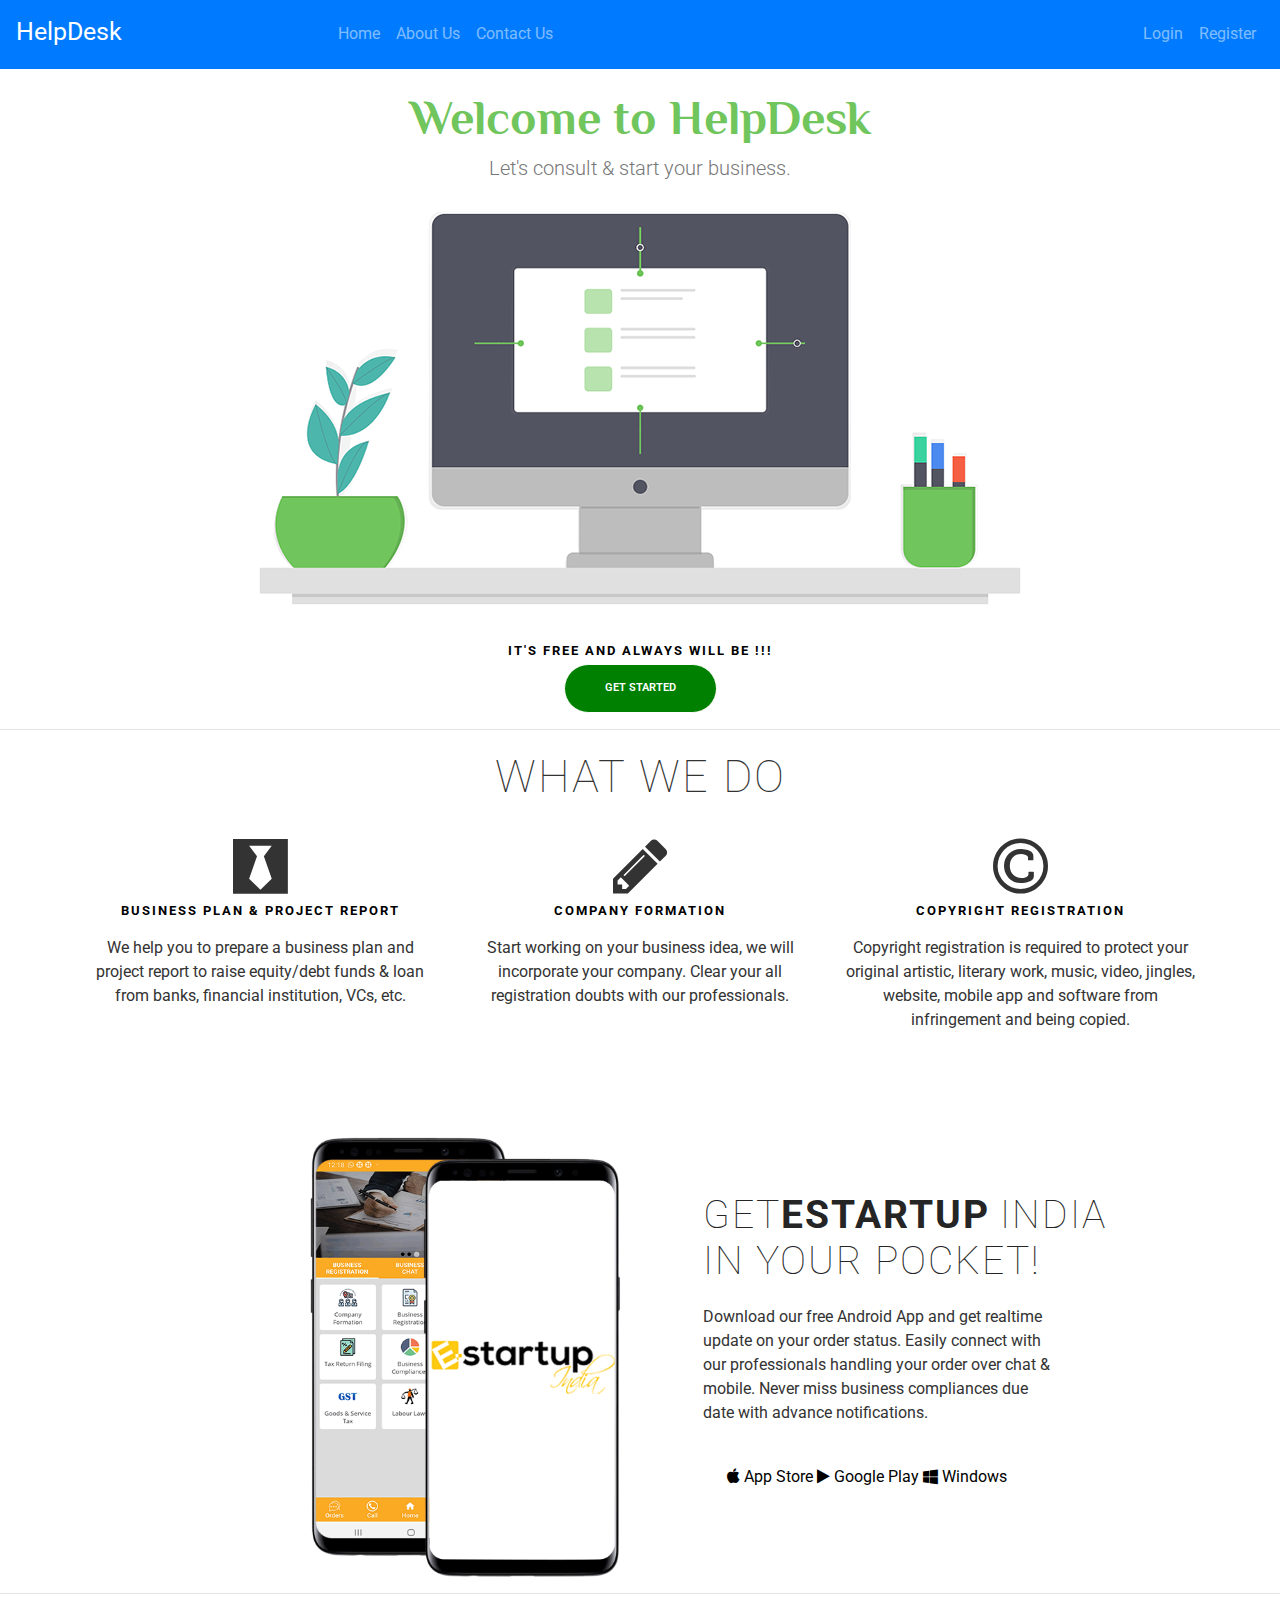
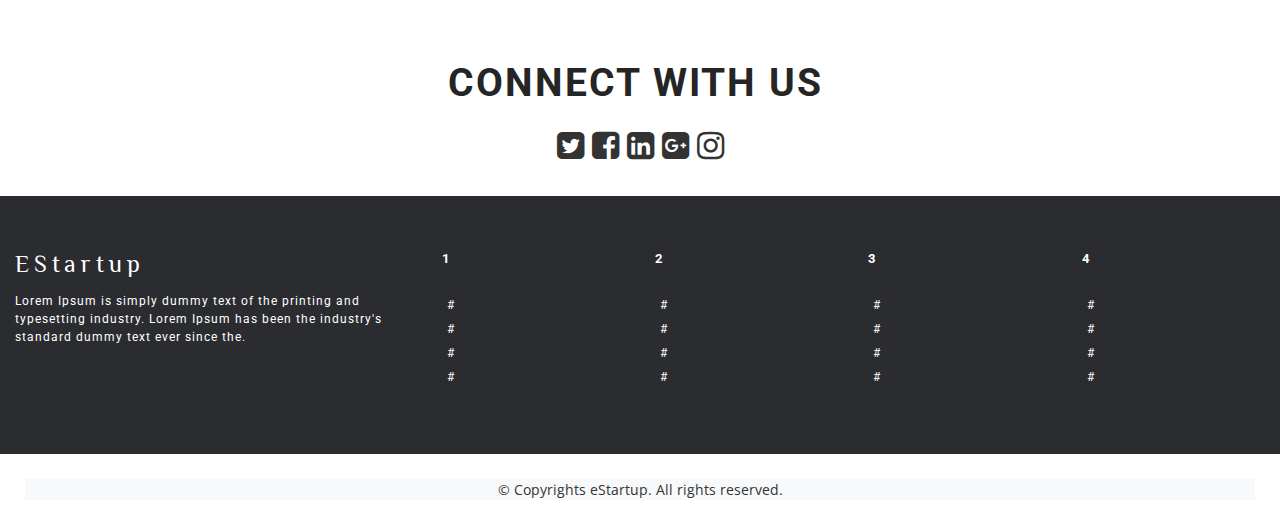
==== index.html @ b9c93e5e "Update" ====
<!DOCTYPE html>
<html lang="en">

<head>
    <meta charset="UTF-8">
    <meta name="viewport" content="width=device-width, initial-scale=1.0">
    <title>Home - HelpDesk </title>
    <link rel="stylesheet" href="https://cdn.jsdelivr.net/npm/bootstrap@4.5.3/dist/css/bootstrap.min.css" crossorigin="anonymous">
    <!-- jQuery and JS bundle w/ Popper.js -->
    <script src="https://code.jquery.com/jquery-3.5.1.min.js"
        crossorigin="anonymous"></script>
    <script src="https://cdn.jsdelivr.net/npm/bootstrap@4.5.3/dist/js/bootstrap.bundle.min.js"></script>       
  <link rel="stylesheet" href="assets/bootstrap/bootstrap.min.css">
    <link rel="stylesheet" href="assets/bootstrap/bootstrap.css">
    <link rel="stylesheet" href="assets/css/style.css">
    <link href="assets/font-awesome/css/font-awesome.min.css" rel="stylesheet">
    <link
        href="https://fonts.googleapis.com/css?family=Open+Sans:300,300i,400,400i,700,700i|Roboto:100,300,400,500,700|Philosopher:400,400i,700,700i"
        rel="stylesheet">
    
</head>

<body>
    <header id="header">
        <!-- Load Header content-->
      </header>
    <section id="hero" class="fade-in">
        <div class="hero-container">
            <h1>Welcome to HelpDesk</h1>
            <h2>Let's consult &amp; start your business.</h2>
            <img src="assets/img/hero-img.png" alt="Hero Imgs">
            <h4>It's free and always will be !!!</h4>
            <a href="#" class=" nav-link btns">Get Started</a>

        </div>
        <hr>
    </section>

    <main id="main">
        <section class="padd-section text-center">
            <div class="container">
                <div class="section-title text-center">
                    <h2>WHAT WE DO</h2>
                    <p class="separator"></p>
                </div>
            </div>

            <div class="container">
                <div class="row">

                    <div class="col-md-6 col-lg-4" style="margin-top: 30px;">
                        <div class="card-img-top">
                            <i class=" fa fa-black-tie fa-4x" aria-hidden="true"></i>
                            <h4 class="card-title">Business Plan & Project Report</h4>
                            <p class="card-text">We help you to prepare a business plan and project report to raise
                                equity/debt funds & loan from banks, financial institution, VCs, etc.</p>

                        </div>
                    </div>
                    <div class="col-md-6 col-lg-4" style="margin-top: 30px;">
                        <div class="card-img-top">
                            <i class="fa fa-pencil fa-4x" aria-hidden="true"></i>
                            <h4 class="card-title">Company Formation</h4>
                            <p class="card-text">Start working on your business idea, we will incorporate your company.
                                Clear your all registration doubts with our professionals.</p>

                        </div>
                    </div>
                    <div class="col-md-6 col-lg-4" style="margin-top: 30px;">
                        <div class="card-img-top">
                            <i class="fa fa-copyright fa-4x" aria-hidden="true"></i>
                            <h4 class="card-title">Copyright Registration</h4>
                            <p class="card-text">Copyright registration is required to protect your original artistic,
                                literary work, music, video, jingles, website, mobile app and software from infringement
                                and being copied.</p>

                        </div>
                    </div>
                </div>
            </div>
        </section>
    </main>
    <section id="about-us" class="about-us padd-section" style="margin-top: 70px;">
        <div class="container">
            <div class="row justify-content-center">

                <div class="col-md-4 col-lg-5">
                    <img src="assets/img/mobile.webp" alt="About">
                </div>

                <div class="col-md-8 col-lg-4">
                    <div class="about-content">
                        <h2>GET<span>eStartup</span>INDIA IN YOUR POCKET! </h2>
                        <p>Download our free Android App and get realtime update on your order status.
                            Easily connect with our professionals handling your order over chat & mobile.
                            Never miss business compliances due date with advance notifications.</p>
                        <div class="btns-fa p-4">
                            <a href="# "><i class="fa fa-apple fa-1x "></i> App Store</a>
                            <a href="#"><i class="fa fa-play fa-1x"></i> Google Play</a>
                            <a href="#"><i class="fa fa-windows fa-1x"></i> windows</a>
                        </div>
                    </div>
                </div>
            </div>
        </div>
        <hr>
    </section>
    <section id="media" style="margin-top: 20px;">
        <div class="container">
            <div class="row justify-content-center">
                <div class="about-content">
                    <h2><span>CONNECT WITH US</span></h2>
                    <div class="row justify-content-center">
                        <i class="fa fa-twitter-square fa-2x p-1" aria-hidden="true"></i>
                        <i class="fa fa-facebook-square  fa-2x p-1" aria-hidden="true"></i>
                        <i class="fa fa-linkedin-square  fa-2x p-1" aria-hidden="true"></i>
                        <i class="fa fa-google-plus-square  fa-2x p-1" aria-hidden="true"></i>
                        <i class="fa fa-instagram  fa-2x p-1" aria-hidden="true"></i>
                    </div>
                </div>
            </div>
        </div>
    </section>
    <footer class="footer" style="margin-top: 30px;">
        <div class="container-fluid ">
            <div class="row">

                <div class="col-md-12 col-lg-4">
                    <div class="footer-logo">

                        <a class="navbar-brand" href="#">eStartup</a>
                        <p>Lorem Ipsum is simply dummy text of the printing and typesetting industry. Lorem Ipsum has
                            been the industry's standard dummy text ever since the.</p>
                    </div>
                </div>

                <div class="col-sm-6 col-md-3 col-lg-2">
                    <div class="list-menu">

                        <h4>1</h4>

                        <ul class="list-unstyled">
                            <li><a href="#">#</a></li>
                            <li><a href="#">#</a></li>
                            <li><a href="#">#</a></li>
                            <li><a href="#">#</a></li>
                        </ul>

                    </div>
                </div>

                <div class="col-sm-6 col-md-3 col-lg-2">
                    <div class="list-menu">

                        <h4>2</h4>

                        <ul class="list-unstyled">
                            <li><a href="#">#</a></li>
                            <li><a href="#">#</a></li>
                            <li><a href="#">#</a></li>
                            <li><a href="#">#</a></li>
                        </ul>

                    </div>
                </div>

                <div class="col-sm-6 col-md-3 col-lg-2">
                    <div class="list-menu">

                        <h4>3</h4>

                        <ul class="list-unstyled">
                            <li><a href="#">#</a></li>
                            <li><a href="#">#</a></li>
                            <li><a href="#">#</a></li>
                            <li><a href="#">#</a></li>
                        </ul>

                    </div>
                </div>

                <div class="col-sm-6 col-md-3 col-lg-2">
                    <div class="list-menu">

                        <h4>4</h4>

                        <ul class="list-unstyled">
                            <li><a href="#">#</a></li>
                            <li><a href="#">#</a></li>
                            <li><a href="#">#</a></li>
                            <li><a href="#">#</a></li>
                        </ul>

                    </div>
                </div>

            </div>
        </div>

        <div class="copyrights">
            <div class="container-fluid bg-light">
                <p>&copy; Copyrights eStartup. All rights reserved.</p>

            </div>
        </div>

    </footer>
     <script src="https://apis.google.com/js/platform.js" async defer></script>
    <script>
        $("#header").load("components/_header.html");
      </script>
    <script>
      
        function login(){
            event.preventDefault();
            // Step 1: Get Form Values
            let email = document.querySelector("#mail").value;
            let password = document.querySelector("#pass").value;
            //Step 2: Store all form values in a single object, so that it will easy to send 
            let obj = { "email" : email , "password": password };
            console.log(obj);
            var loginserviceobj= new LoginService();
             loginserviceobj.login(email,password);
            var user = loginserviceobj.login(email,password);
            if(user)
            {
                window.location.href="create_account.html";
            }
            else
            {
                document.querySelector("#message").innerHTML = "invalid";
            }
        }
    </script>
 
</body>

</html>
---- assets/css/style.css ----
body {
    background-color: #fff;
    color: #333;
  }
  .navbar-brand
{
    font-size: 25px;
    margin-bottom: 5px;
}
.navbar-brand:hover
{
    color: black !important;
}
.nav-link:hover{
    border: 1px solid #fff;
    border-radius: 10px;
    color: black !important;
    background-color: green;
    font-size: 11px;
    font-weight: 600;
    padding: 15px 40px;
    text-transform: uppercase;
    transition: all 0.5s ease-in-out 0s;
}
.dropdown-item:hover{
    border: 1px solid #fff;
    background-color:#007bff;
    border-radius: 10px;
    color: black !important;
    font-size: 11px;
    font-weight: 600;
    padding: 15px 40px;
    text-transform: uppercase;
    transition: all 0.5s ease-in-out 0s;
}
.responsive {
    width: 100%;
    height: auto;
  }
  .card{
    border-radius: 4px;
    background: #fff;
    box-shadow: 0 6px 10px rgba(0,0,0,.08), 0 0 6px rgba(0,0,0,.05);
      transition: .3s transform cubic-bezier(.155,1.105,.295,1.12),.3s box-shadow,.3s -webkit-transform cubic-bezier(.155,1.105,.295,1.12);
  padding: 14px 80px 18px 36px;
  cursor: pointer;
}

.card:hover{
     transform: scale(1.05);
  box-shadow: 0 10px 20px rgba(0,0,0,.12), 0 4px 8px rgba(0,0,0,.06);
}
  a{
    text-decoration: none;
    color: black;
    text-transform: capitalize;
    
  }
  a:hover{
    text-decoration: none;
    color: green;
  }

  h1, h2, h3, h4, h5, h6 {
    margin: 0;
  }
  
 
  h1{
      color:green;
  }
  h4 {
    color: #000;
    font-size: 13px;
    font-weight: 700;
    letter-spacing: 2px;
    text-transform: uppercase;
    line-height: 2;
  }
  
  h5 {
    color: #626262;
    font-size: 14px;
    font-weight: 500;
  }
  .text{
    color: Black;
    font-size: 25pt;
    text-shadow: 2px 2px 4px #2c2c2c;
  }
  .btn {
    border: 1px solid #fff;
    border-radius: 50px;
    color: #fff;
    font-size: 11px;
    font-weight: 600;
    padding: 15px 40px;
    text-transform: uppercase;
    transition: all 0.5s ease-in-out 0s;
  }
  .btns
    {    
        background-color: green;
        border: 1px solid #fff;
        border-radius: 50px;
        color: #fff;
        font-size: 11px;
        font-weight: 600;
        padding: 15px 40px;
        text-transform: uppercase;
        transition: all 0.5s ease-in-out 0s;
      }
      #hero .btns-fa a {
        color: #555;
        font-size: 11px;
        font-weight: 600;
        text-transform: uppercase;
        margin: 4px 20px;
        text-decoration: none;
        transition: 0.3s;
      }
      
      @media (max-width: 575px) {
        #hero .btns-fa a {
          margin: 4px 8px;
        }
      }
      
      #hero .btns-fa a:hover {
        color: #71c55d;
      }
  
  @media (max-width:570){
      .navbar-toggler {
       bottom: 10px;
      }
  }

  @media (max-width: 768px) {
    .back-to-top {
      bottom: 15px;
    }
  }
  .back-to-top:focus {
    background: #71c55d;
    color: #fff;
    outline: none;
  }
  
  .back-to-top:hover {
    background: #55b03f;
    color: #fff;
  }
  
  
  
  @media (min-width: 1025px) {
    #hero {
      background-attachment: fixed;
    }
  }
  #hero .hero-container {
   margin-top: 90px;
    bottom: 0;
    top: 0;
    left: 0;
    right: 0;
    display: flex;
    justify-content: center;
    align-items: center;
    flex-direction: column;
    text-align: center;
  }
  #hero h1 {
    margin: 0 0 10px 0;
    font-size: 48px;
    font-weight: 700;
    line-height: 56px;
    font-family: "Philosopher", sans-serif;
    color: #71c55d;
  }
  @media (max-width: 1085px) {
    #hero h1 {
      margin-top: 40px;
      font-size: 48px;
      line-height: 56px;
    }
  }
  
  @media (max-width: 768px) {
    #hero h1 {
      margin-top: 40px;
      font-size: 28px;
      line-height: 36px;
    }
  }
  
  #hero h2 {
    color: #777;
    margin-bottom: 30px;
    font-size: 20px;
    font-family: "Roboto", sans-serif;
    font-weight: 300;
  }
  
  @media (max-width: 768px) {
    #hero h2 {
      font-size: 18px;
      line-height: 24px;
      margin-bottom: 30px;
    }
  }
  
  #hero img {
    max-width: 95%;
    margin-bottom: 30px;
  }

.fade-in{ 
    animation: fadeInAnimation ease 4s;
    animation-iteration-count: 1; 
    animation-fill-mode: forwards; 
} 
  
@keyframes fadeInAnimation { 
    0% { 
        opacity: 0; 
    } 
    100% { 
        opacity: 1; 
     } 
} 

.padd-section {
    padding-bottom: 30px;
}
  
  @media (max-width: 992px) {
    .padd-section {
      padding-top: 40px;
      padding-bottom: 40px;
    }
  }

.section-title {
    margin-top: 0px;
    
  }
  
  @media (max-width: 992px) {
    .section-title {
      margin-bottom: 40px;
    }
  }
  
  .section-title h2 {
    font-family: "Roboto", sans-serif;
    font-size: 45px;
    font-weight: 100;
    letter-spacing: 2px;
    margin-top: 20px;
    text-transform: capitalize;
  }
  
  .section-title .separator {
    margin: 0;
   
  }

  .separator {
    color: #626262;
    font-family: "Roboto", sans-serif;
    font-size: 15px;
    font-weight: 300;
   
    text-transform: capitalize;
  }
  
  #about-us img {
    max-width: 100%;
  }
  
  #about-us .about-content {
    padding-top: 60px;
  }
  
  #about-us .about-content h2 {
    color: #252525;
    font-family: "roboto";
    font-size: 39px;
    font-weight: 100;
    letter-spacing: 2px;
    margin-bottom: 20px;
    text-transform: capitalize;
  }
  
  #about-us .about-content span {
    font-weight: 700;
    padding-right: 10px;
    text-transform: uppercase;
  }
  
  #media .about-content h2 {
    color: #252525;
    font-family: "roboto";
    font-size: 39px;
    font-weight: 100;
    letter-spacing: 2px;
    margin-bottom: 20px;
    text-transform: capitalize;
  }
  
  #media .about-content span {
    font-weight: 700;
    padding-right: 10px;
    text-transform: uppercase;
  }

  .footer {
    background: #2a2c30;
    padding-top: 50px;
  }
  
  .footer .footer-logo .navbar-brand {
    color: #fff;
    display: inline-block;
    float: none;
    font-family: "Philosopher", sans-serif;
    font-size: 24px;
    font-weight: 500;
    height: 100%;
    letter-spacing: 0.2em;
    padding-left: 0;
    padding-top: 0;
  }
  
  .footer .footer-logo p {
    color: #fff;
    font-size: 12px;
    letter-spacing: 1px;
  }
  
  .footer .list-menu > h4 {
    color: #fff;
    padding-bottom: 20px;
  }
  
  .footer .list-menu ul li a {
    color: #fff;
    font-size: 12px;
    padding-left: 5px;
    text-decoration: none;
    letter-spacing: 0;
  }
  
  .footer .copyrights {
    background: #fff;
    margin-top: 50px;
    text-align: center;
    padding: 25px;
  }
  
  .footer .copyrights p, .footer .copyrights .credits {
    margin: 0;
    padding: 0;
    font-family: "Open Sans", sans-serif;
    font-weight: normal;
    font-size: 14px;
    letter-spacing: 0;
  }
  
  .footer .copyrights p a, .footer .copyrights .credits a {
    letter-spacing: 0;
    color: #71c55d;
  }
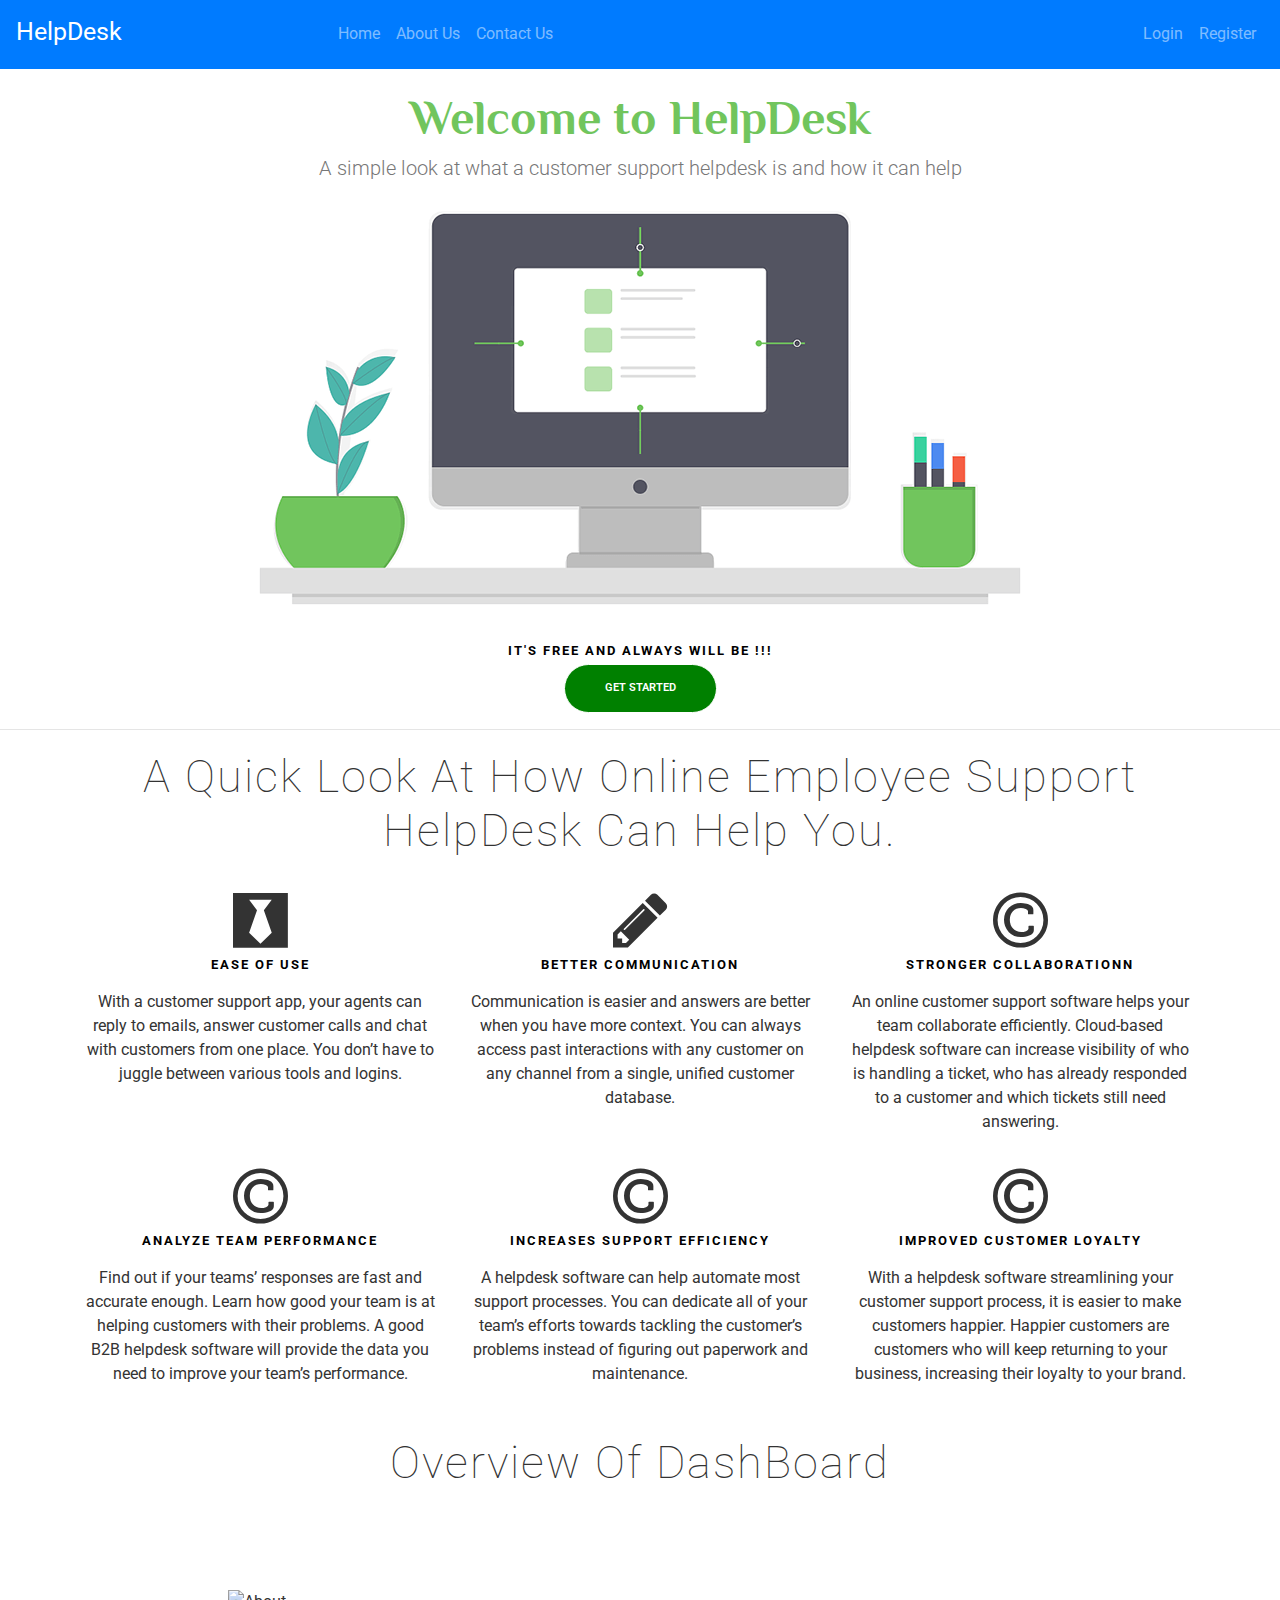
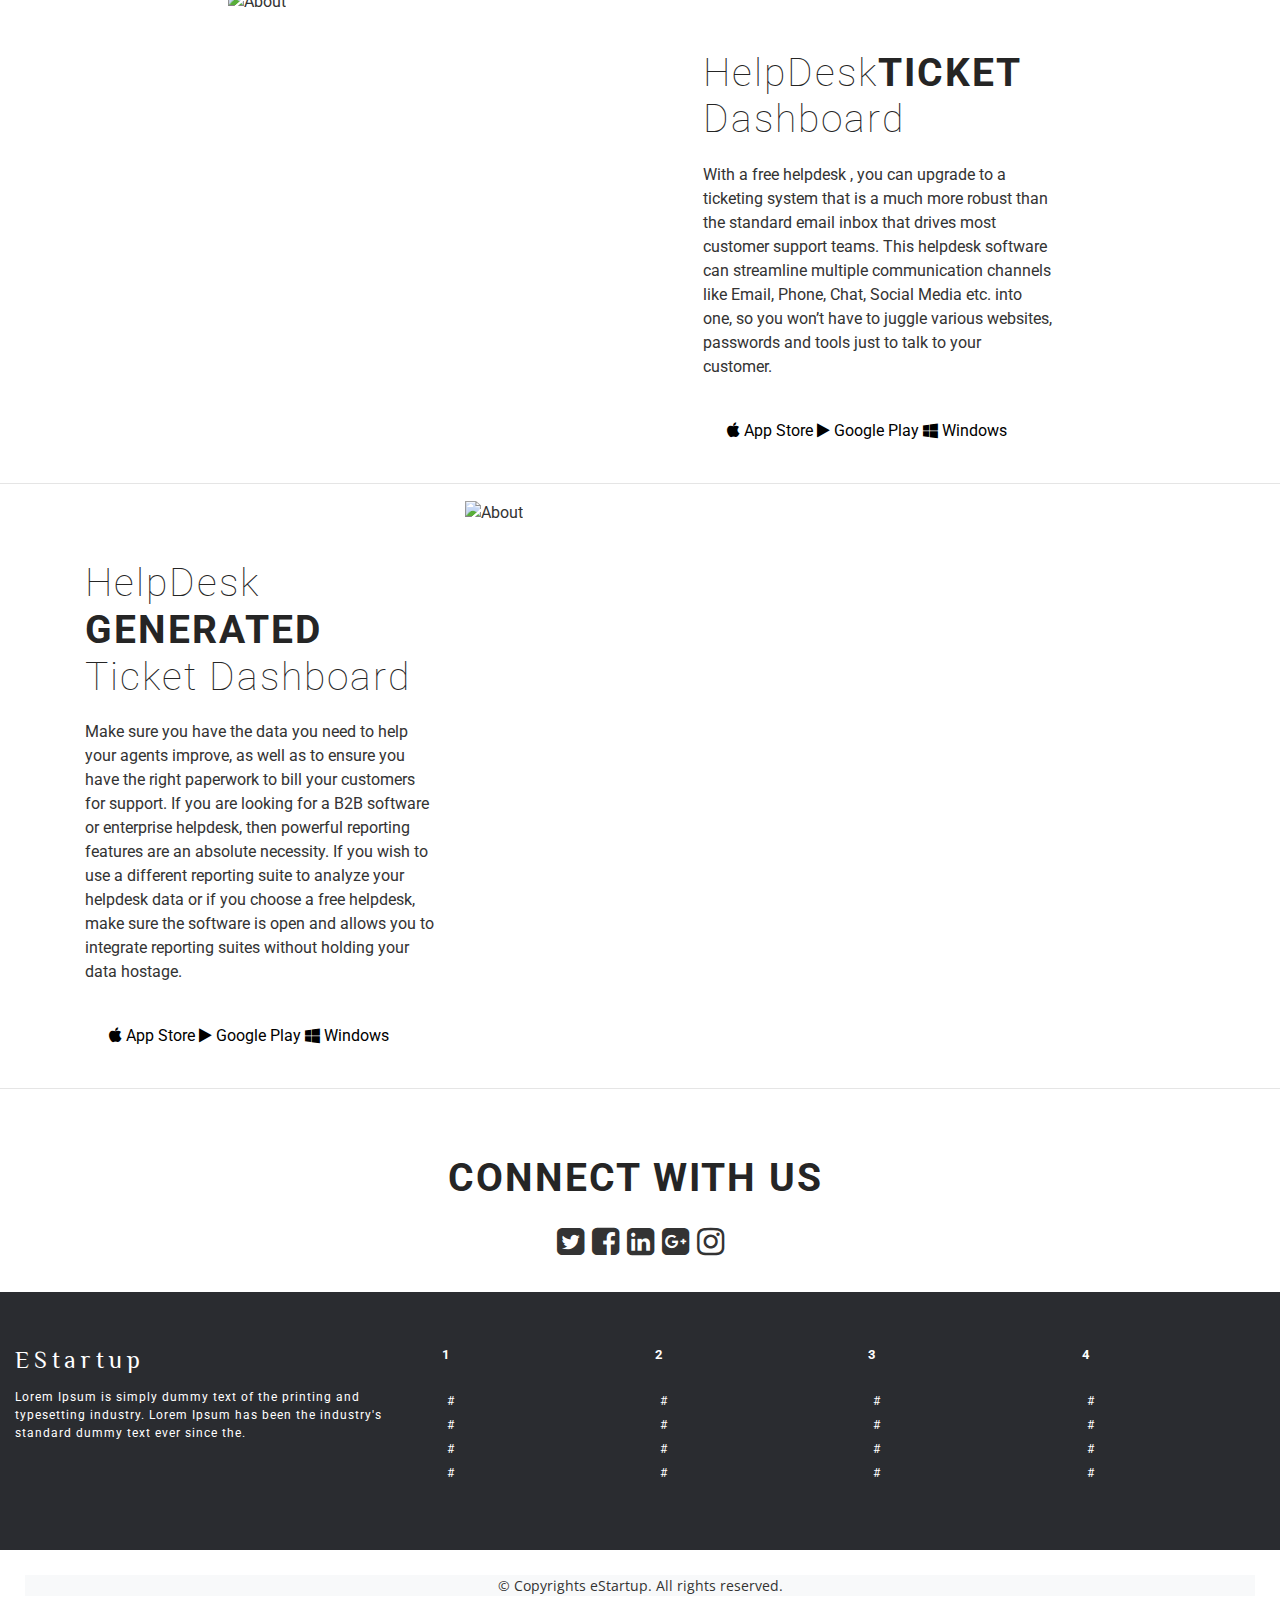
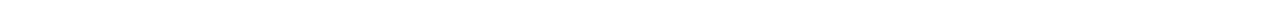
==== commit d3b18a7c: "Update index" ====
--- a/index.html
+++ b/index.html
@@ -27,10 +27,10 @@
     <section id="hero" class="fade-in">
         <div class="hero-container">
             <h1>Welcome to HelpDesk</h1>
-            <h2>Let's consult &amp; start your business.</h2>
+            <h2>A simple look at what a customer support helpdesk is and how it can help</h2>
             <img src="assets/img/hero-img.png" alt="Hero Imgs">
             <h4>It's free and always will be !!!</h4>
-            <a href="#" class=" nav-link btns">Get Started</a>
+            <a href="register.html" class=" nav-link btns">Get Started</a>
 
         </div>
         <hr>
@@ -40,7 +40,7 @@
         <section class="padd-section text-center">
             <div class="container">
                 <div class="section-title text-center">
-                    <h2>WHAT WE DO</h2>
+                    <h2>A quick look at how online employee support HelpDesk can help you.</h2>
                     <p class="separator"></p>
                 </div>
             </div>
@@ -51,28 +51,48 @@
                     <div class="col-md-6 col-lg-4" style="margin-top: 30px;">
                         <div class="card-img-top">
                             <i class=" fa fa-black-tie fa-4x" aria-hidden="true"></i>
-                            <h4 class="card-title">Business Plan & Project Report</h4>
-                            <p class="card-text">We help you to prepare a business plan and project report to raise
-                                equity/debt funds & loan from banks, financial institution, VCs, etc.</p>
+                            <h4 class="card-title">Ease of Use</h4>
+                            <p class="card-text">With a customer support app, your agents can reply to emails, answer customer calls and chat with customers from one place. You don’t have to juggle between various tools and logins.</p>
 
                         </div>
                     </div>
                     <div class="col-md-6 col-lg-4" style="margin-top: 30px;">
                         <div class="card-img-top">
                             <i class="fa fa-pencil fa-4x" aria-hidden="true"></i>
-                            <h4 class="card-title">Company Formation</h4>
-                            <p class="card-text">Start working on your business idea, we will incorporate your company.
-                                Clear your all registration doubts with our professionals.</p>
-
-                        </div>
-                    </div>
-                    <div class="col-md-6 col-lg-4" style="margin-top: 30px;">
-                        <div class="card-img-top">
-                            <i class="fa fa-copyright fa-4x" aria-hidden="true"></i>
-                            <h4 class="card-title">Copyright Registration</h4>
-                            <p class="card-text">Copyright registration is required to protect your original artistic,
-                                literary work, music, video, jingles, website, mobile app and software from infringement
-                                and being copied.</p>
+                            <h4 class="card-title">Better Communication</h4>
+                            <p class="card-text">Communication is easier and answers are better when you have more context. You can always access past interactions with any customer on any channel from a single, unified customer database.</p>
+
+                        </div>
+                    </div>
+                    <div class="col-md-6 col-lg-4" style="margin-top: 30px;">
+                        <div class="card-img-top">
+                            <i class="fa fa-copyright fa-4x" aria-hidden="true"></i>
+                            <h4 class="card-title">Stronger Collaborationn</h4>
+                            <p class="card-text">An online customer support software helps your team collaborate efficiently. Cloud-based helpdesk software can increase visibility of who is handling a ticket, who has already responded to a customer and which tickets still need answering.</p>
+
+                        </div>
+                    </div>
+                    <div class="col-md-6 col-lg-4" style="margin-top: 30px;">
+                        <div class="card-img-top">
+                            <i class="fa fa-copyright fa-4x" aria-hidden="true"></i>
+                            <h4 class="card-title">Analyze Team Performance</h4>
+                            <p class="card-text">Find out if your teams’ responses are fast and accurate enough. Learn how good your team is at helping customers with their problems. A good B2B helpdesk software will provide the data you need to improve your team’s performance.</p>
+
+                        </div>
+                    </div>
+                    <div class="col-md-6 col-lg-4" style="margin-top: 30px;">
+                        <div class="card-img-top">
+                            <i class="fa fa-copyright fa-4x" aria-hidden="true"></i>
+                            <h4 class="card-title">Increases support efficiency</h4>
+                            <p class="card-text">A helpdesk software can help automate most support processes. You can dedicate all of your team’s efforts towards tackling the customer’s problems instead of figuring out paperwork and maintenance.</p>
+
+                        </div>
+                    </div>
+                    <div class="col-md-6 col-lg-4" style="margin-top: 30px;">
+                        <div class="card-img-top">
+                            <i class="fa fa-copyright fa-4x" aria-hidden="true"></i>
+                            <h4 class="card-title">Improved Customer Loyalty</h4>
+                            <p class="card-text">With a helpdesk software streamlining your customer support process, it is easier to make customers happier. Happier customers are customers who will keep returning to your business, increasing their loyalty to your brand.</p>
 
                         </div>
                     </div>
@@ -80,20 +100,28 @@
             </div>
         </section>
     </main>
+    <section class="padd-section text-center">
+        <div class="container">
+            <div class="section-title text-center">
+                <h2>Overview Of DashBoard</h2>
+                <p class="separator"></p>
+            </div>
+        </div>
+    </section>
     <section id="about-us" class="about-us padd-section" style="margin-top: 70px;">
         <div class="container">
             <div class="row justify-content-center">
 
                 <div class="col-md-4 col-lg-5">
-                    <img src="assets/img/mobile.webp" alt="About">
+                    <img src="assets/img/Dashboard.jpg" alt="About">
                 </div>
 
                 <div class="col-md-8 col-lg-4">
                     <div class="about-content">
-                        <h2>GET<span>eStartup</span>INDIA IN YOUR POCKET! </h2>
-                        <p>Download our free Android App and get realtime update on your order status.
-                            Easily connect with our professionals handling your order over chat & mobile.
-                            Never miss business compliances due date with advance notifications.</p>
+                        <h2>HelpDesk<span>Ticket</span> Dashboard </h2>
+                        <p>With a free helpdesk , you can upgrade to a ticketing system that is a much more robust than the standard email inbox that drives most customer support teams. 
+                            This helpdesk software can streamline multiple communication channels like Email, Phone, Chat, Social Media etc. 
+                            into one, so you won’t have to juggle various websites, passwords and tools just to talk to your customer.</p>
                         <div class="btns-fa p-4">
                             <a href="# "><i class="fa fa-apple fa-1x "></i> App Store</a>
                             <a href="#"><i class="fa fa-play fa-1x"></i> Google Play</a>
@@ -101,6 +129,31 @@
                         </div>
                     </div>
                 </div>
+            </div>
+        </div>
+        <hr>
+   
+        <div class="container">
+            <div class="row justify-content-center">
+
+                
+                <div class="col-md-8 col-lg-4">
+                    <div class="about-content">
+                        <h2>HelpDesk<br><span>Generated</span><br>Ticket Dashboard </h2>
+                        <p>Make sure you have the data you need to help your agents improve, as well as to ensure you have the right paperwork to bill your customers for support. 
+                            If you are looking for a B2B software or enterprise helpdesk, then powerful reporting features are an absolute necessity. 
+                            If you wish to use a different reporting suite to analyze your helpdesk data or if you choose a free helpdesk, make sure the software is open and allows you to integrate reporting suites without holding your data hostage.</p>
+                        <div class="btns-fa p-4">
+                            <a href="# "><i class="fa fa-apple fa-1x "></i> App Store</a>
+                            <a href="#"><i class="fa fa-play fa-1x"></i> Google Play</a>
+                            <a href="#"><i class="fa fa-windows fa-1x"></i> windows</a>
+                        </div>
+                    </div>
+                </div>
+                <div class="col-md-4 col-lg-8">
+                    <img src="assets/img/Dashboard1.jpg" alt="About">
+                </div>
+
             </div>
         </div>
         <hr>
@@ -205,7 +258,6 @@
         </div>
 
     </footer>
-     <script src="https://apis.google.com/js/platform.js" async defer></script>
     <script>
         $("#header").load("components/_header.html");
       </script>
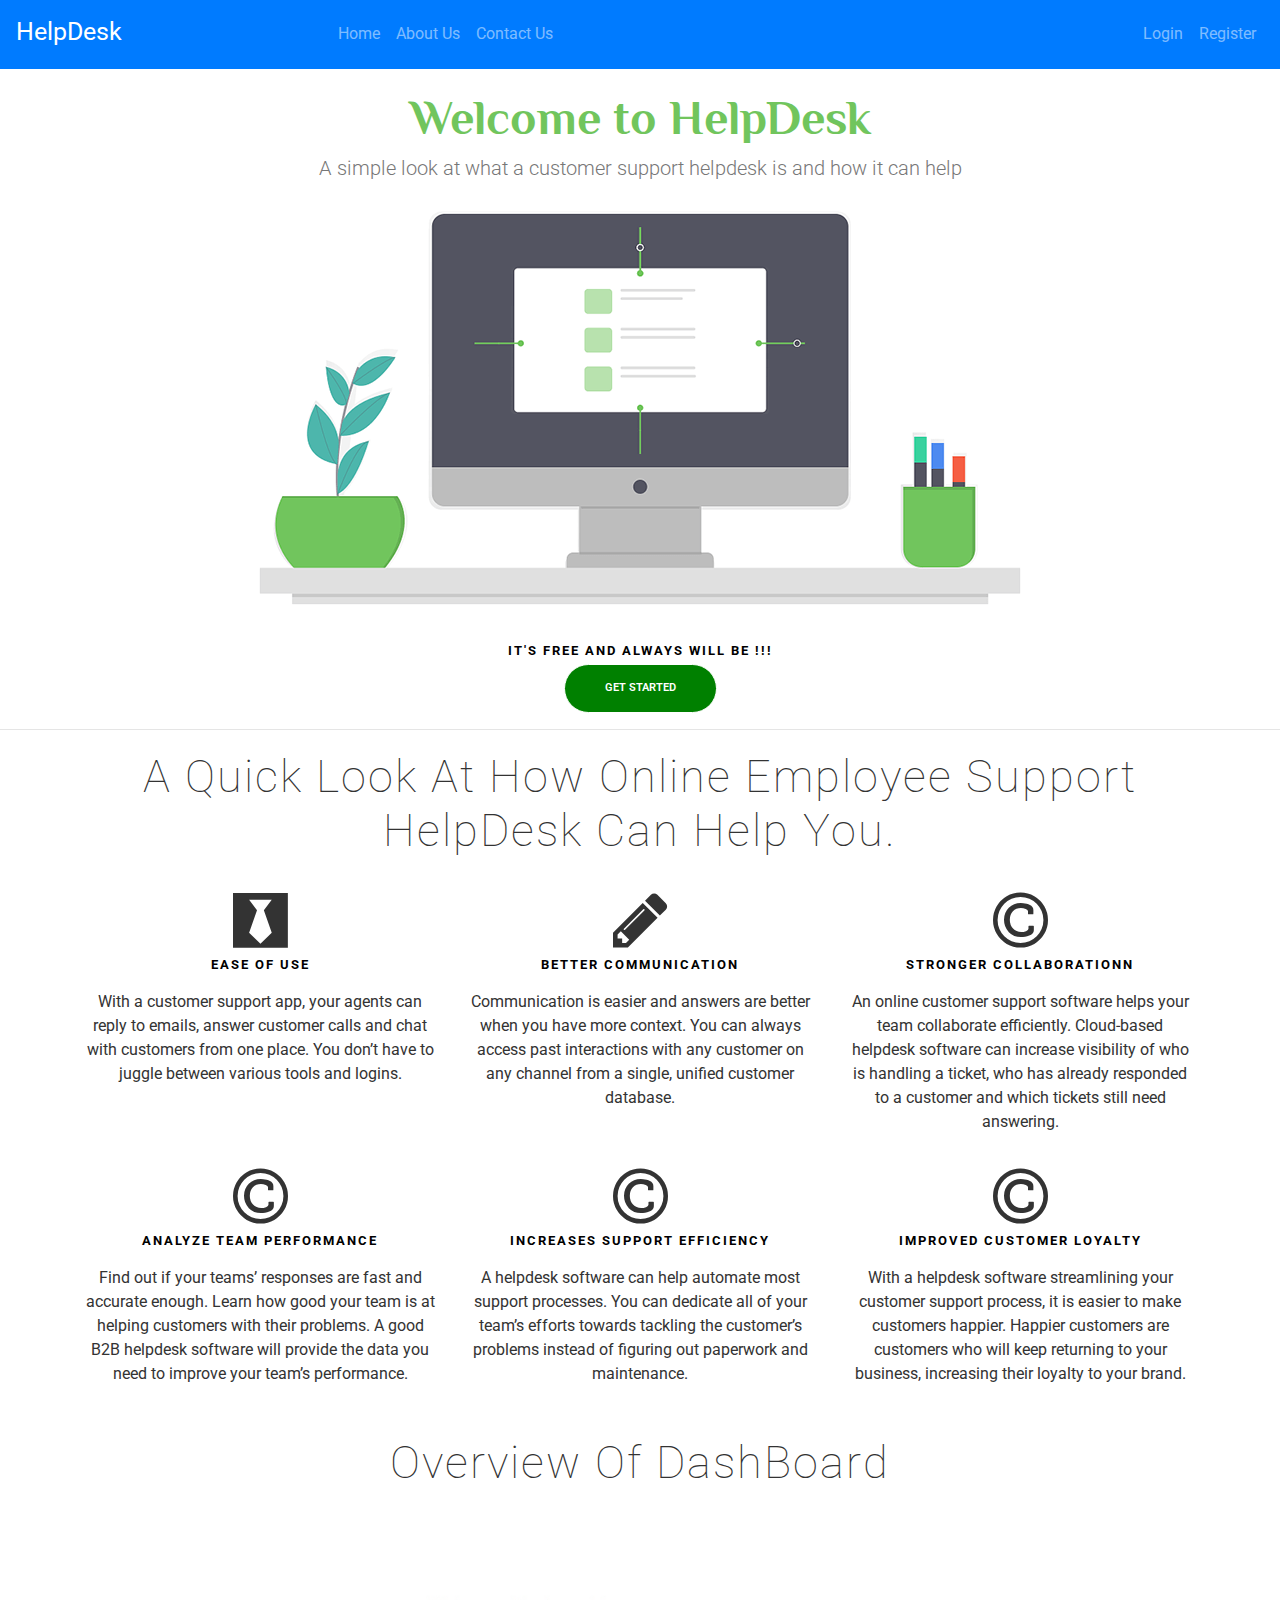
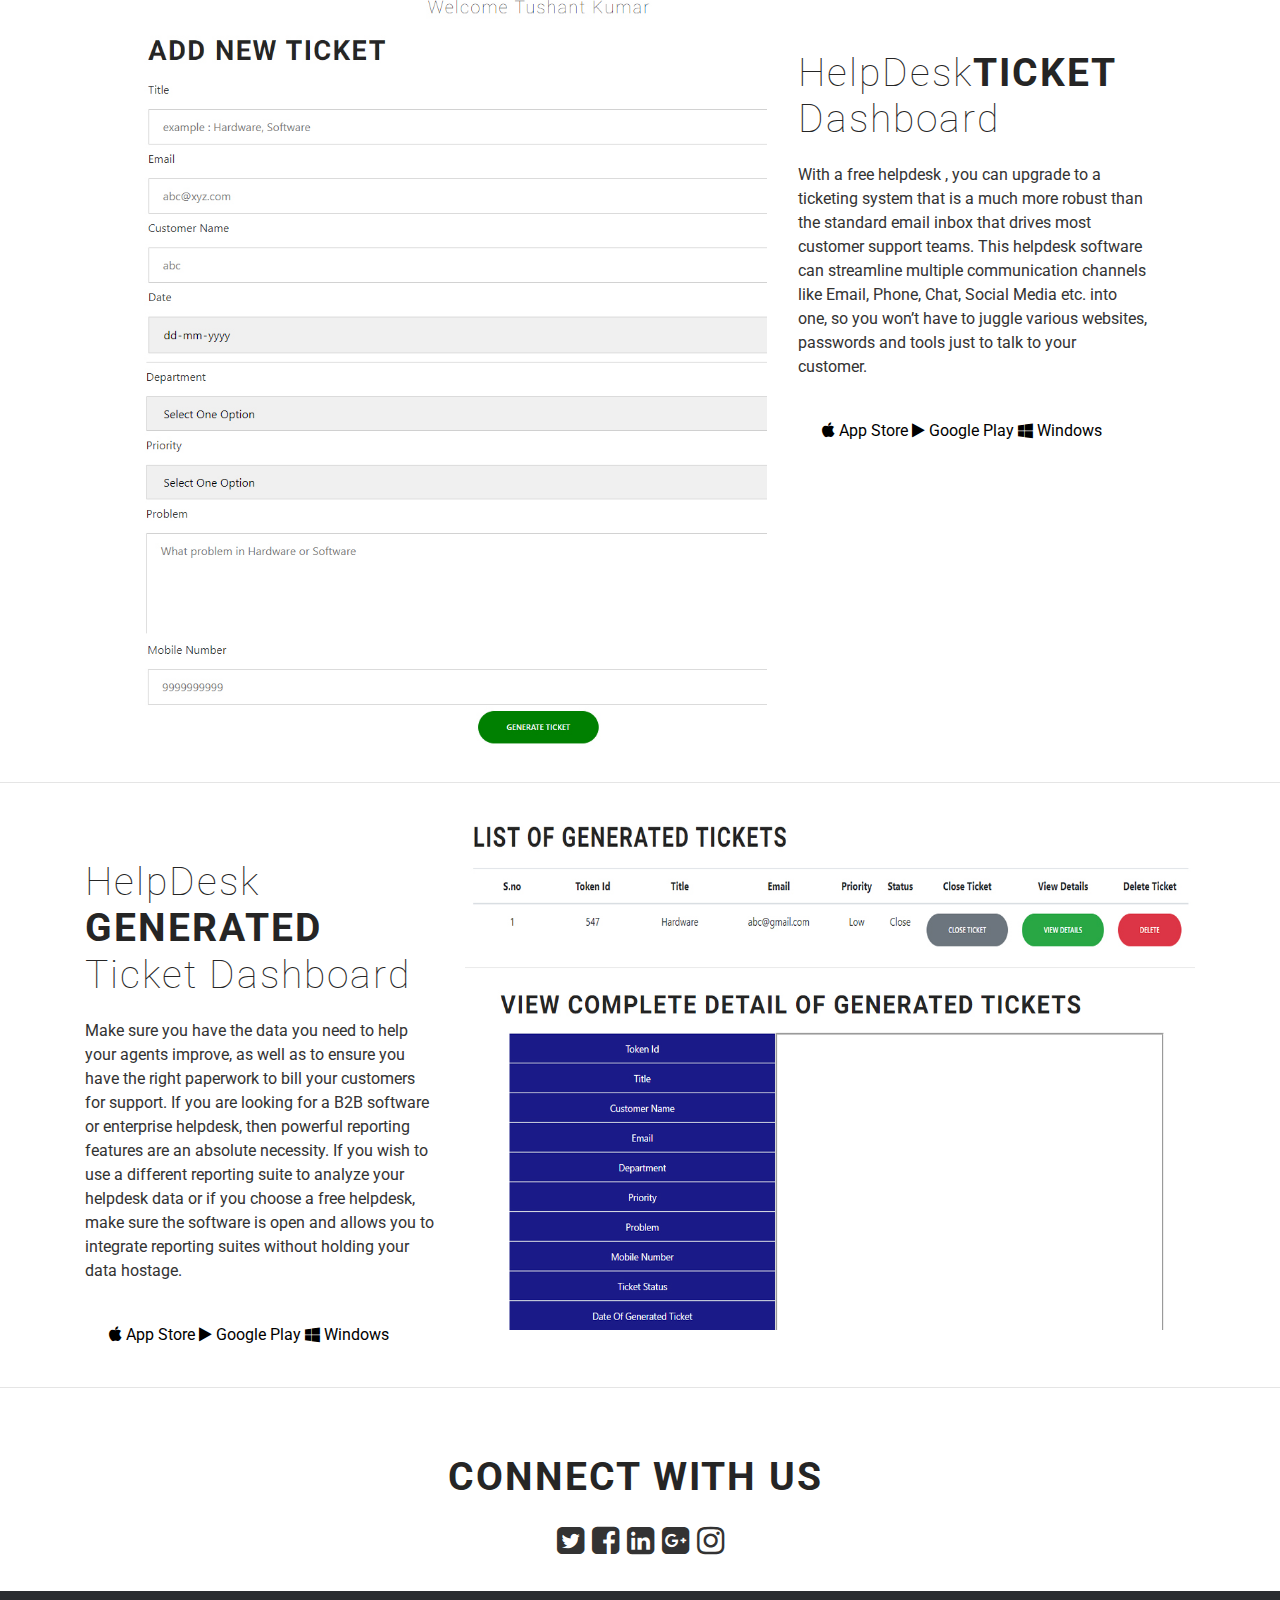
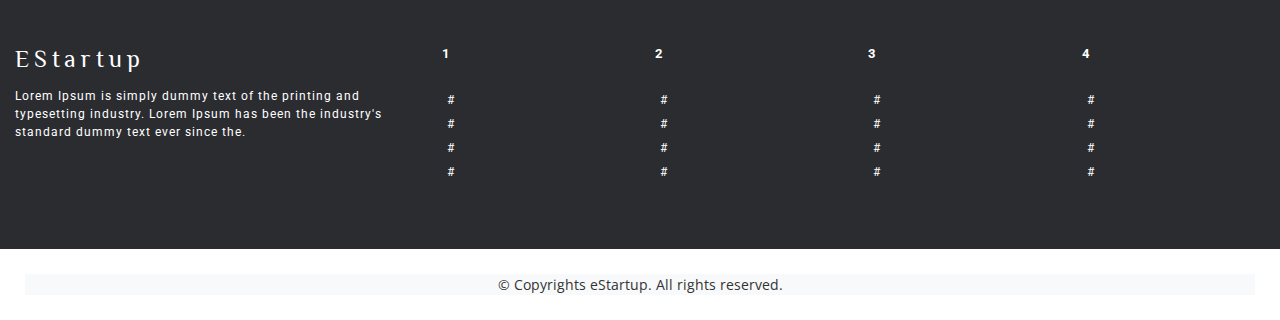
==== commit 4bcbc354: "update html" ====
--- a/index.html
+++ b/index.html
@@ -112,7 +112,7 @@
         <div class="container">
             <div class="row justify-content-center">
 
-                <div class="col-md-4 col-lg-5">
+                <div class="col-md-4 col-lg-7">
                     <img src="assets/img/Dashboard.jpg" alt="About">
                 </div>
 
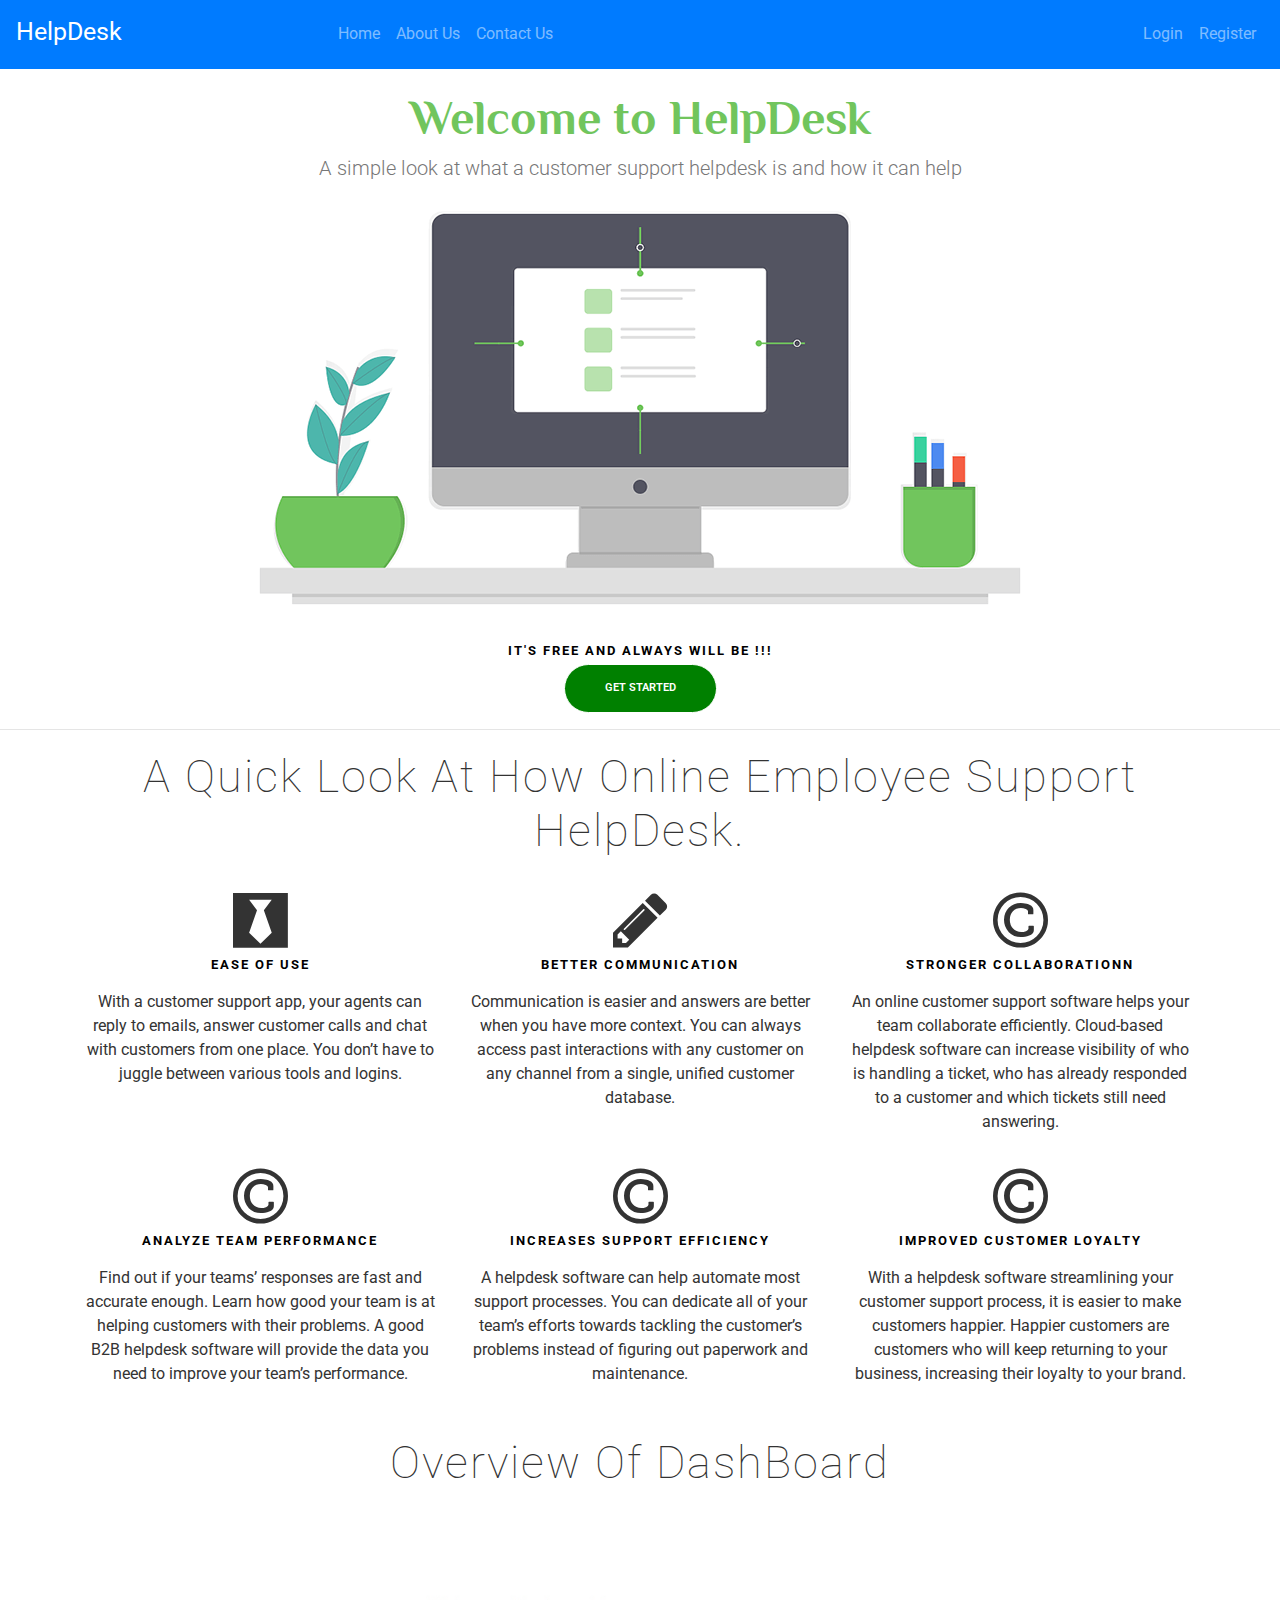
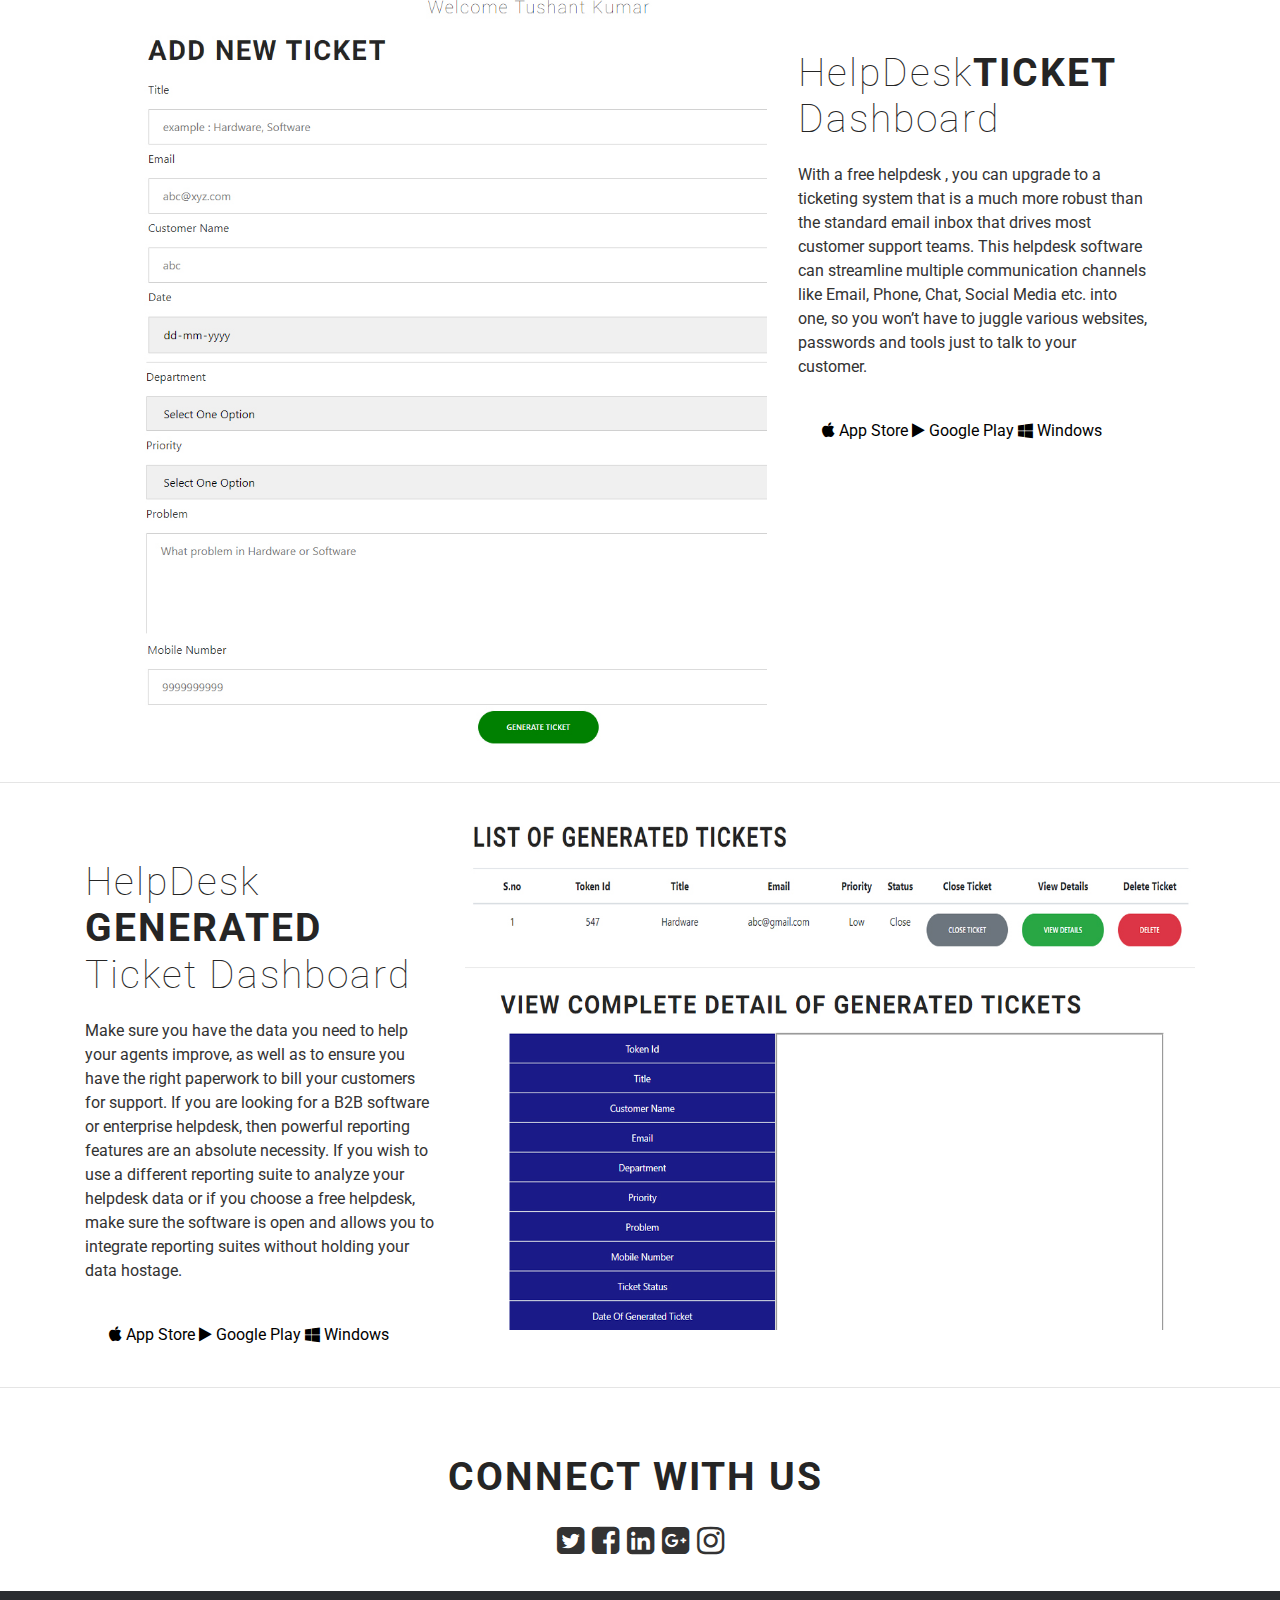
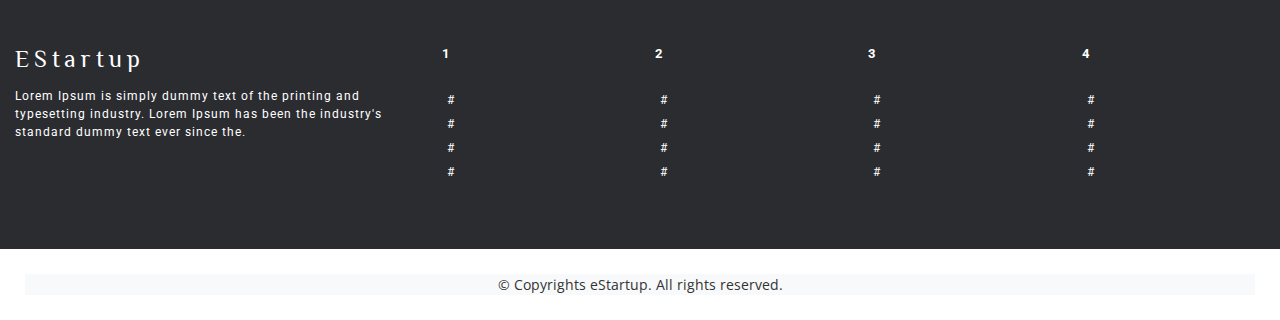
==== commit a486f0e9: "update html" ====
--- a/index.html
+++ b/index.html
@@ -40,7 +40,7 @@
         <section class="padd-section text-center">
             <div class="container">
                 <div class="section-title text-center">
-                    <h2>A quick look at how online employee support HelpDesk can help you.</h2>
+                    <h2>A quick look at how online employee support HelpDesk.</h2>
                     <p class="separator"></p>
                 </div>
             </div>
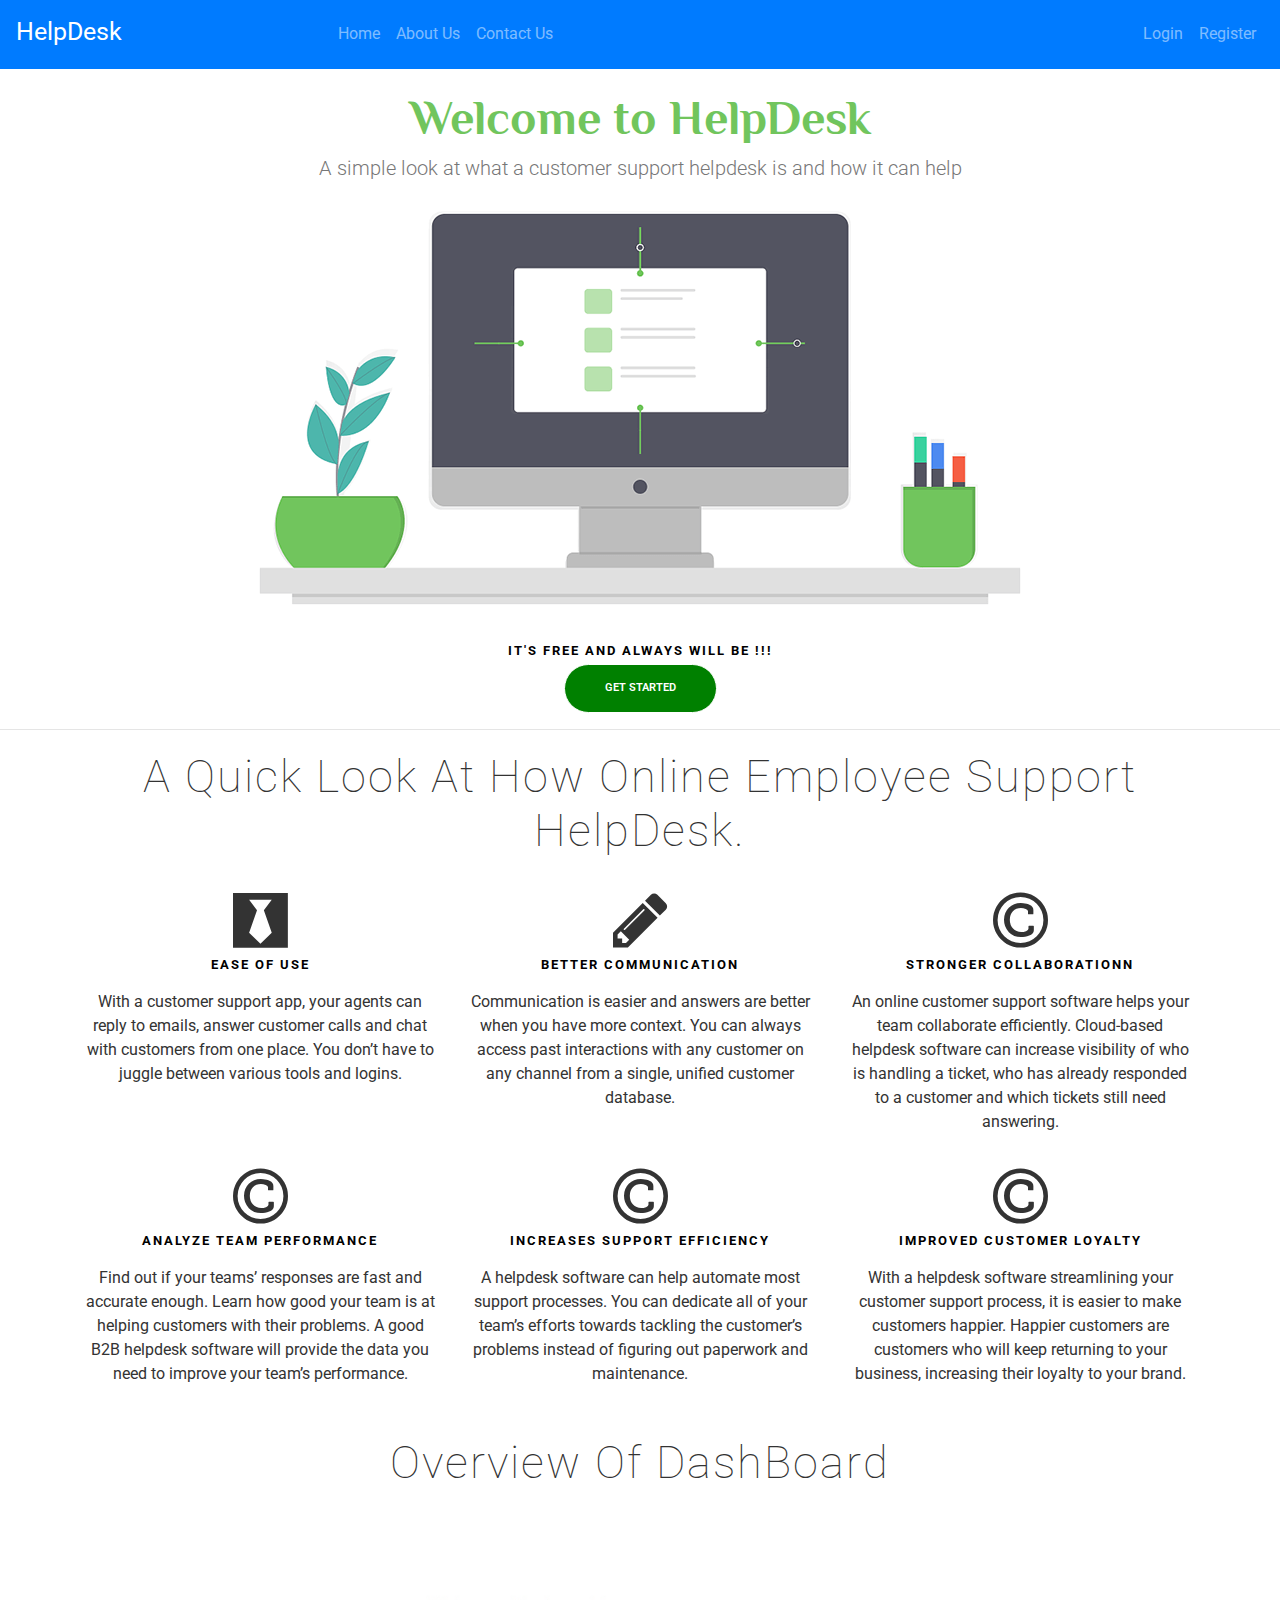
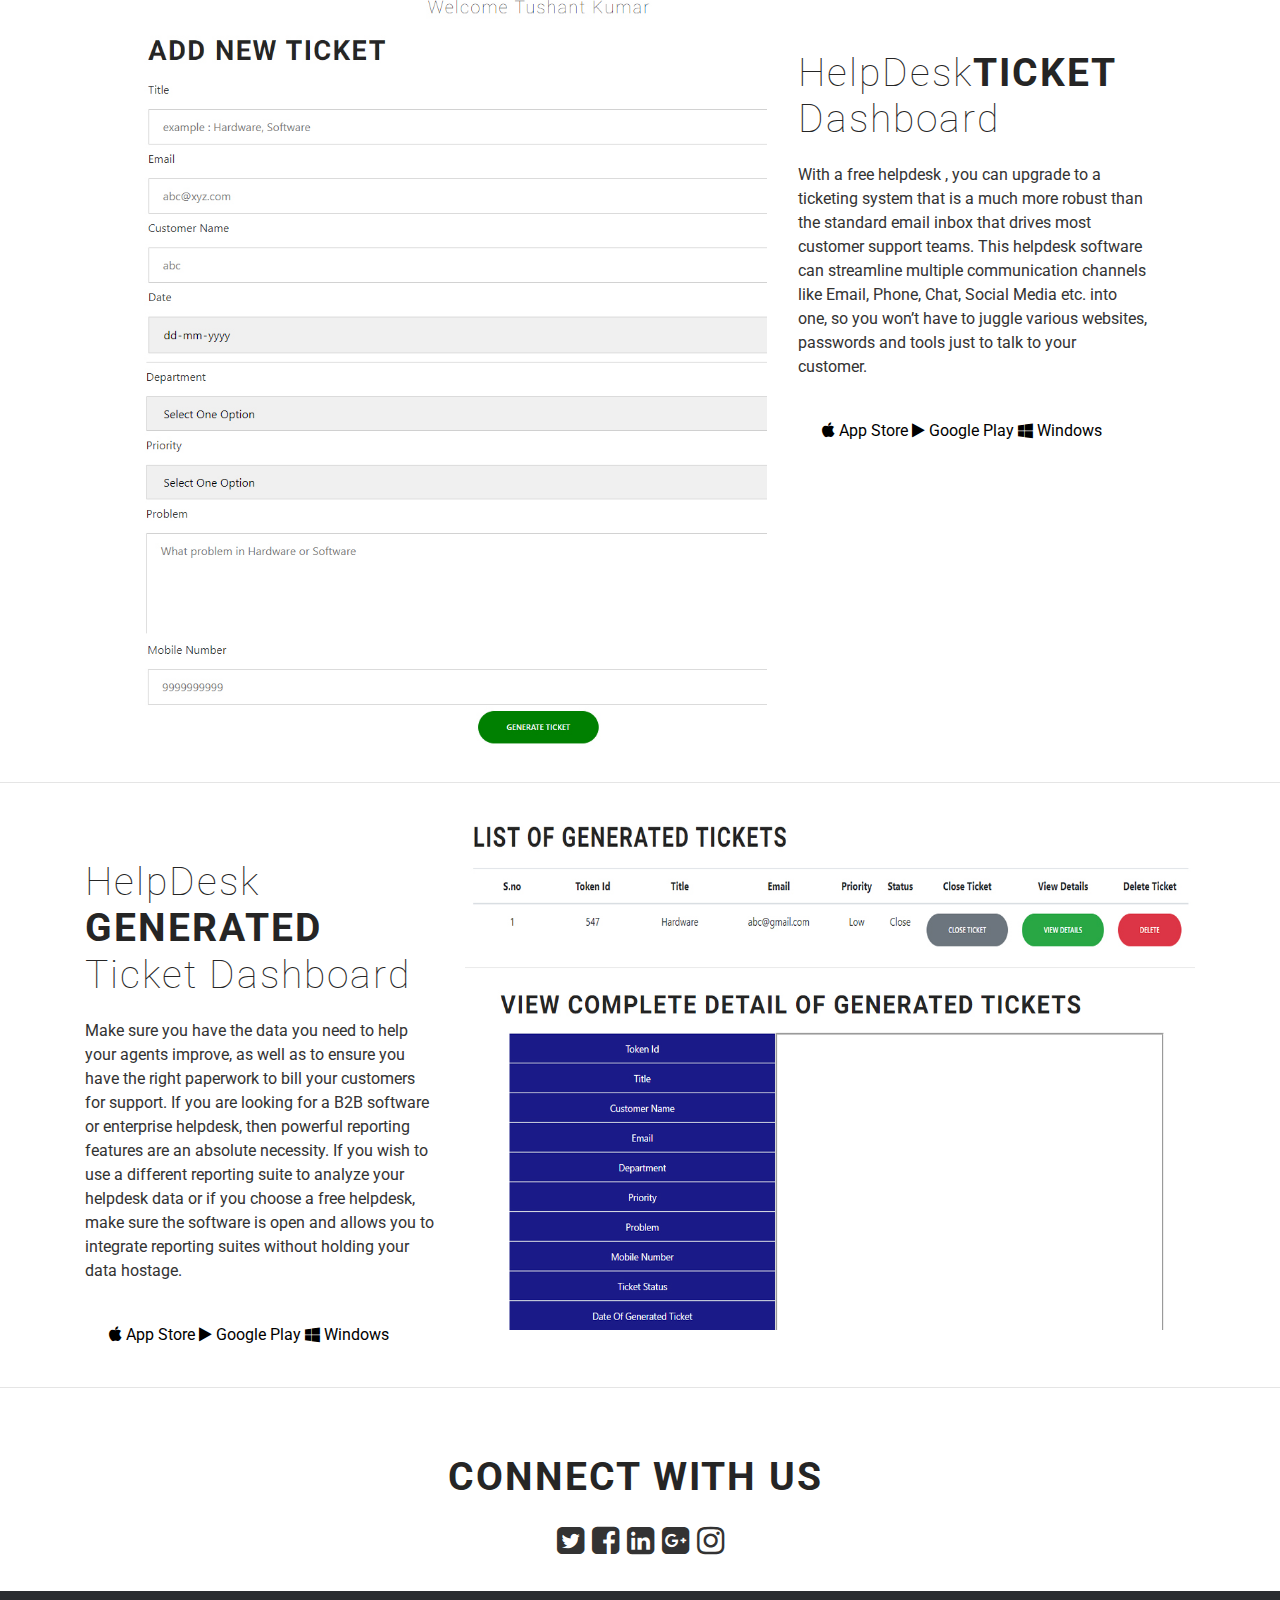
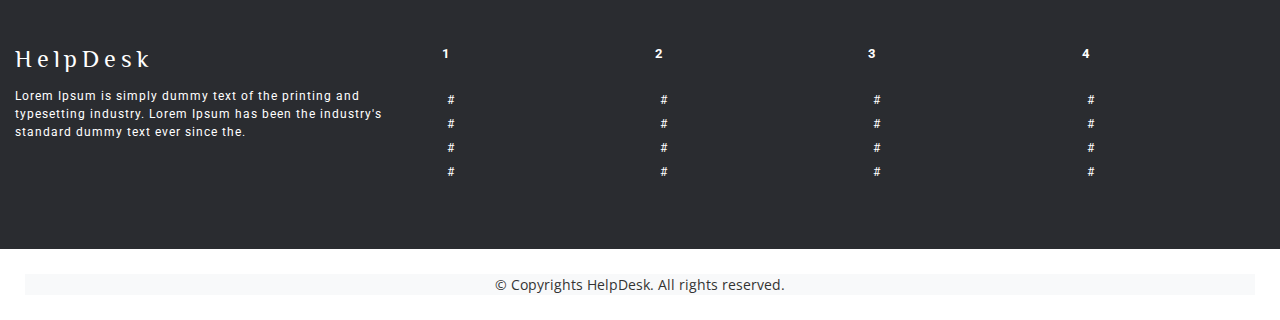
==== commit 7d9b6e11: "Update index.html" ====
--- a/index.html
+++ b/index.html
@@ -3,6 +3,8 @@
 
 <head>
     <meta charset="UTF-8">
+     <meta name="google-signin-client_id"
+    content="395011868326-ram09v6lhfla0hg41665erk78h70vt8o.apps.googleusercontent.com">
     <meta name="viewport" content="width=device-width, initial-scale=1.0">
     <title>Home - HelpDesk </title>
     <link rel="stylesheet" href="https://cdn.jsdelivr.net/npm/bootstrap@4.5.3/dist/css/bootstrap.min.css" crossorigin="anonymous">
@@ -181,7 +183,7 @@
                 <div class="col-md-12 col-lg-4">
                     <div class="footer-logo">
 
-                        <a class="navbar-brand" href="#">eStartup</a>
+                        <a class="navbar-brand" href="#">HelpDesk</a>
                         <p>Lorem Ipsum is simply dummy text of the printing and typesetting industry. Lorem Ipsum has
                             been the industry's standard dummy text ever since the.</p>
                     </div>
@@ -252,7 +254,7 @@
 
         <div class="copyrights">
             <div class="container-fluid bg-light">
-                <p>&copy; Copyrights eStartup. All rights reserved.</p>
+                <p>&copy; Copyrights HelpDesk. All rights reserved.</p>
 
             </div>
         </div>
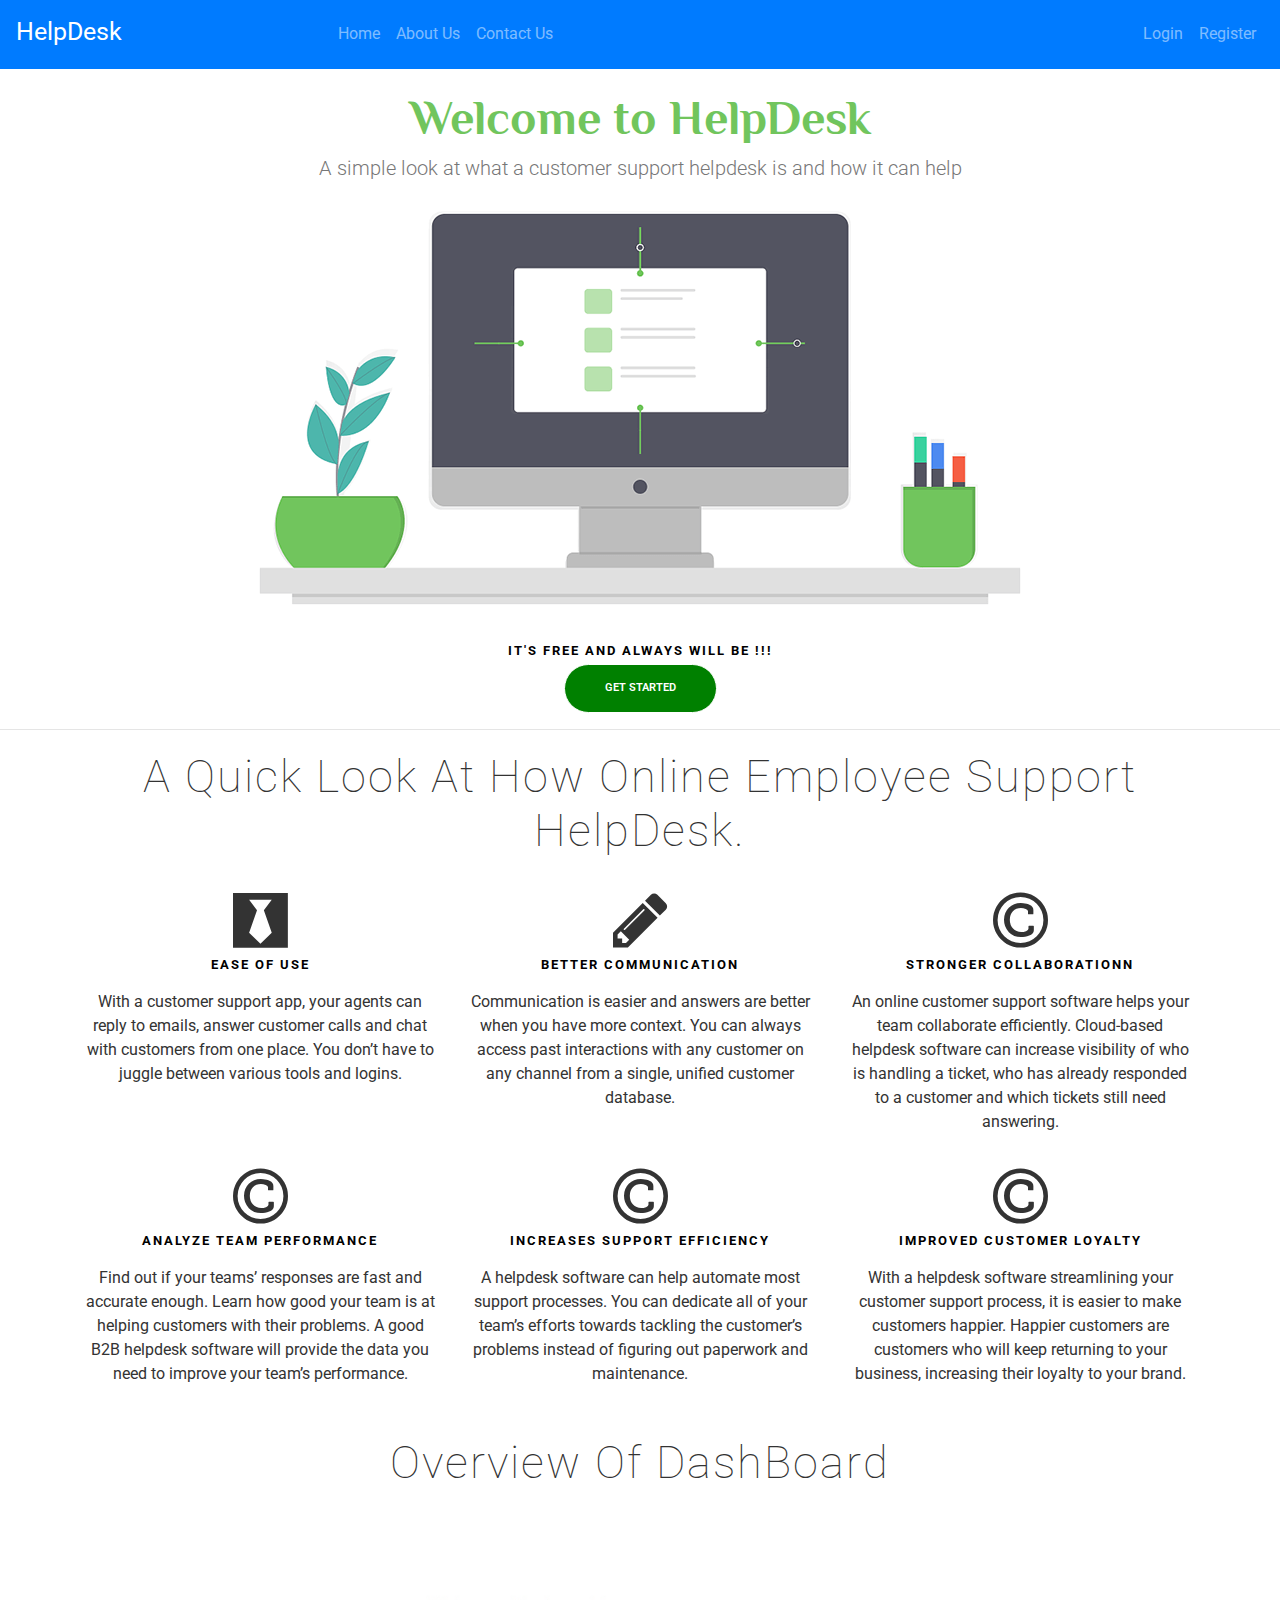
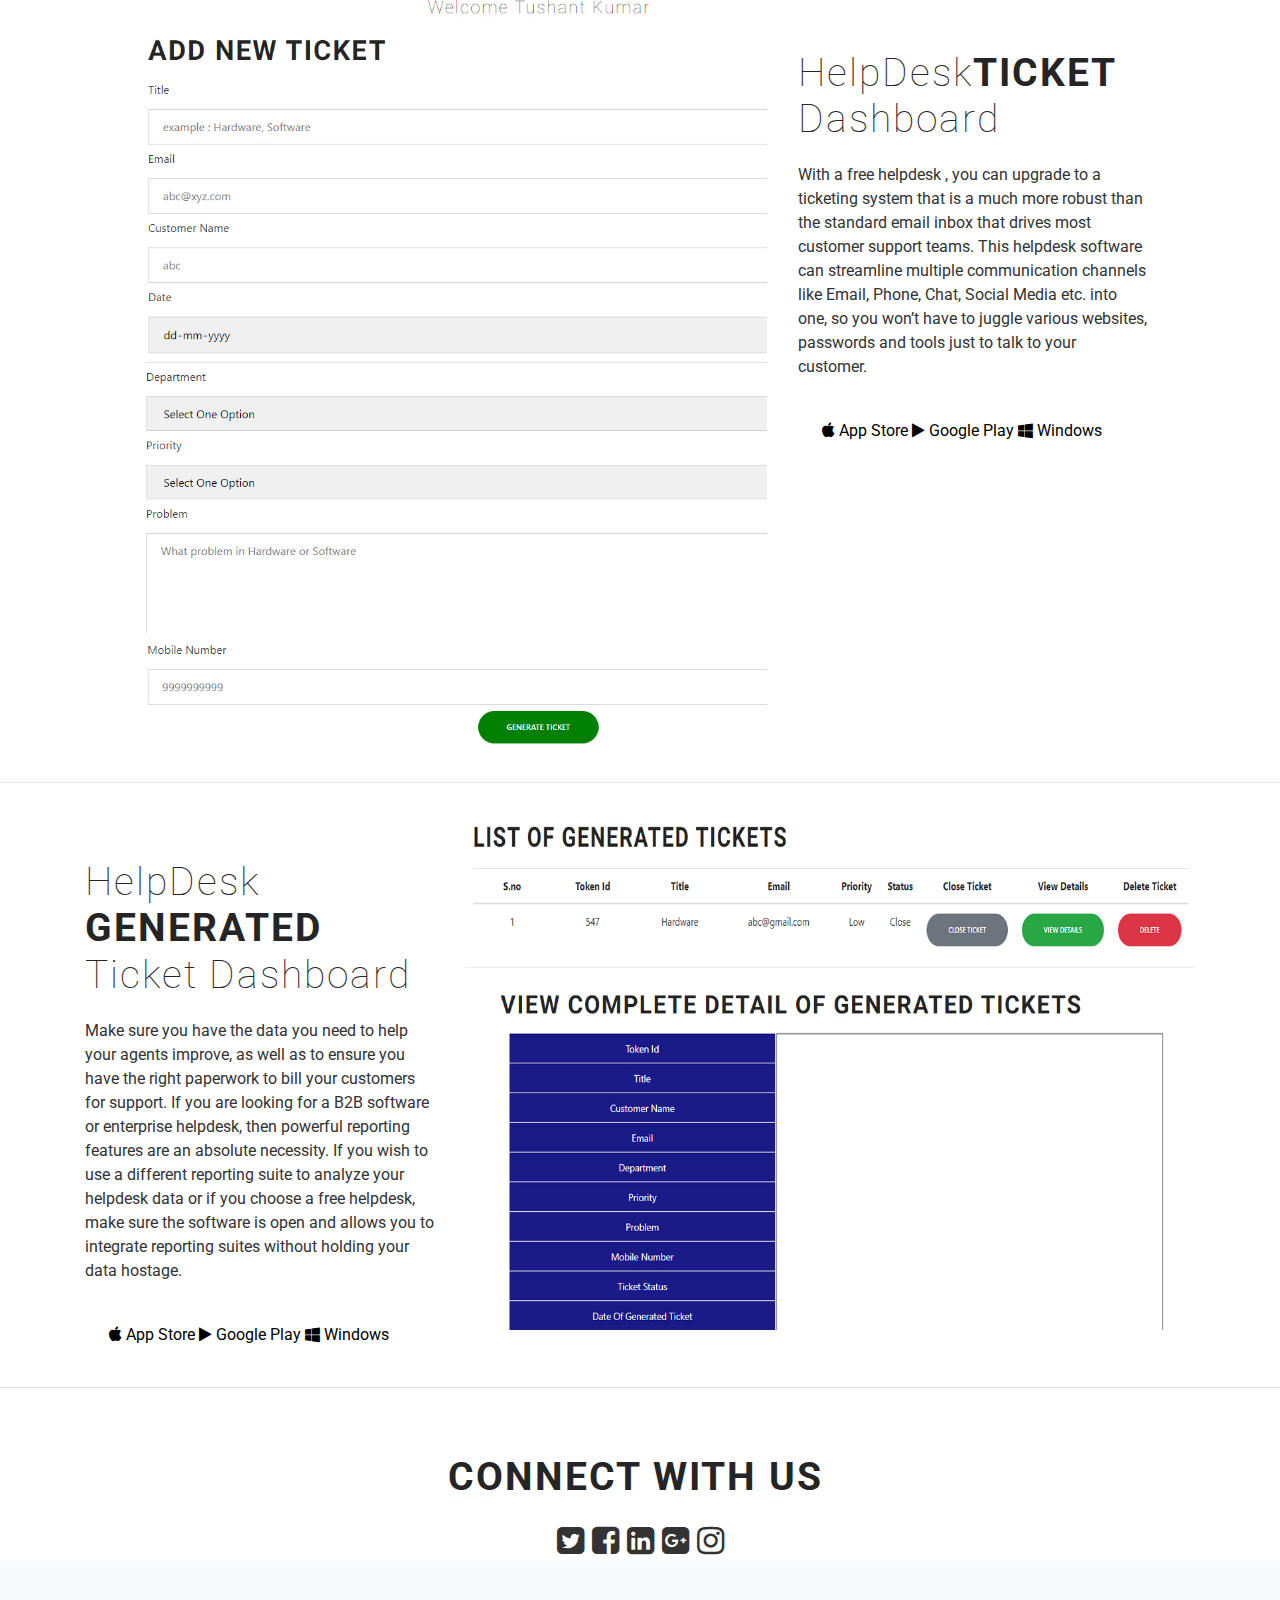
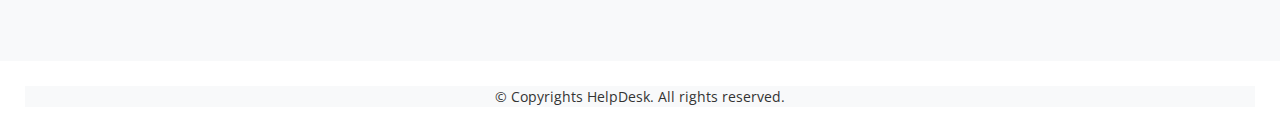
==== commit 37536435: "Update index.html" ====
--- a/index.html
+++ b/index.html
@@ -176,89 +176,13 @@
             </div>
         </div>
     </section>
-    <footer class="footer" style="margin-top: 30px;">
-        <div class="container-fluid ">
-            <div class="row">
-
-                <div class="col-md-12 col-lg-4">
-                    <div class="footer-logo">
-
-                        <a class="navbar-brand" href="#">HelpDesk</a>
-                        <p>Lorem Ipsum is simply dummy text of the printing and typesetting industry. Lorem Ipsum has
-                            been the industry's standard dummy text ever since the.</p>
-                    </div>
-                </div>
-
-                <div class="col-sm-6 col-md-3 col-lg-2">
-                    <div class="list-menu">
-
-                        <h4>1</h4>
-
-                        <ul class="list-unstyled">
-                            <li><a href="#">#</a></li>
-                            <li><a href="#">#</a></li>
-                            <li><a href="#">#</a></li>
-                            <li><a href="#">#</a></li>
-                        </ul>
-
-                    </div>
-                </div>
-
-                <div class="col-sm-6 col-md-3 col-lg-2">
-                    <div class="list-menu">
-
-                        <h4>2</h4>
-
-                        <ul class="list-unstyled">
-                            <li><a href="#">#</a></li>
-                            <li><a href="#">#</a></li>
-                            <li><a href="#">#</a></li>
-                            <li><a href="#">#</a></li>
-                        </ul>
-
-                    </div>
-                </div>
-
-                <div class="col-sm-6 col-md-3 col-lg-2">
-                    <div class="list-menu">
-
-                        <h4>3</h4>
-
-                        <ul class="list-unstyled">
-                            <li><a href="#">#</a></li>
-                            <li><a href="#">#</a></li>
-                            <li><a href="#">#</a></li>
-                            <li><a href="#">#</a></li>
-                        </ul>
-
-                    </div>
-                </div>
-
-                <div class="col-sm-6 col-md-3 col-lg-2">
-                    <div class="list-menu">
-
-                        <h4>4</h4>
-
-                        <ul class="list-unstyled">
-                            <li><a href="#">#</a></li>
-                            <li><a href="#">#</a></li>
-                            <li><a href="#">#</a></li>
-                            <li><a href="#">#</a></li>
-                        </ul>
-
-                    </div>
-                </div>
-
-            </div>
-        </div>
-
+    <footer class="footer bg-light" >
         <div class="copyrights">
             <div class="container-fluid bg-light">
                 <p>&copy; Copyrights HelpDesk. All rights reserved.</p>
 
             </div>
         </div>
-
     </footer>
     <script>
         $("#header").load("components/_header.html");
